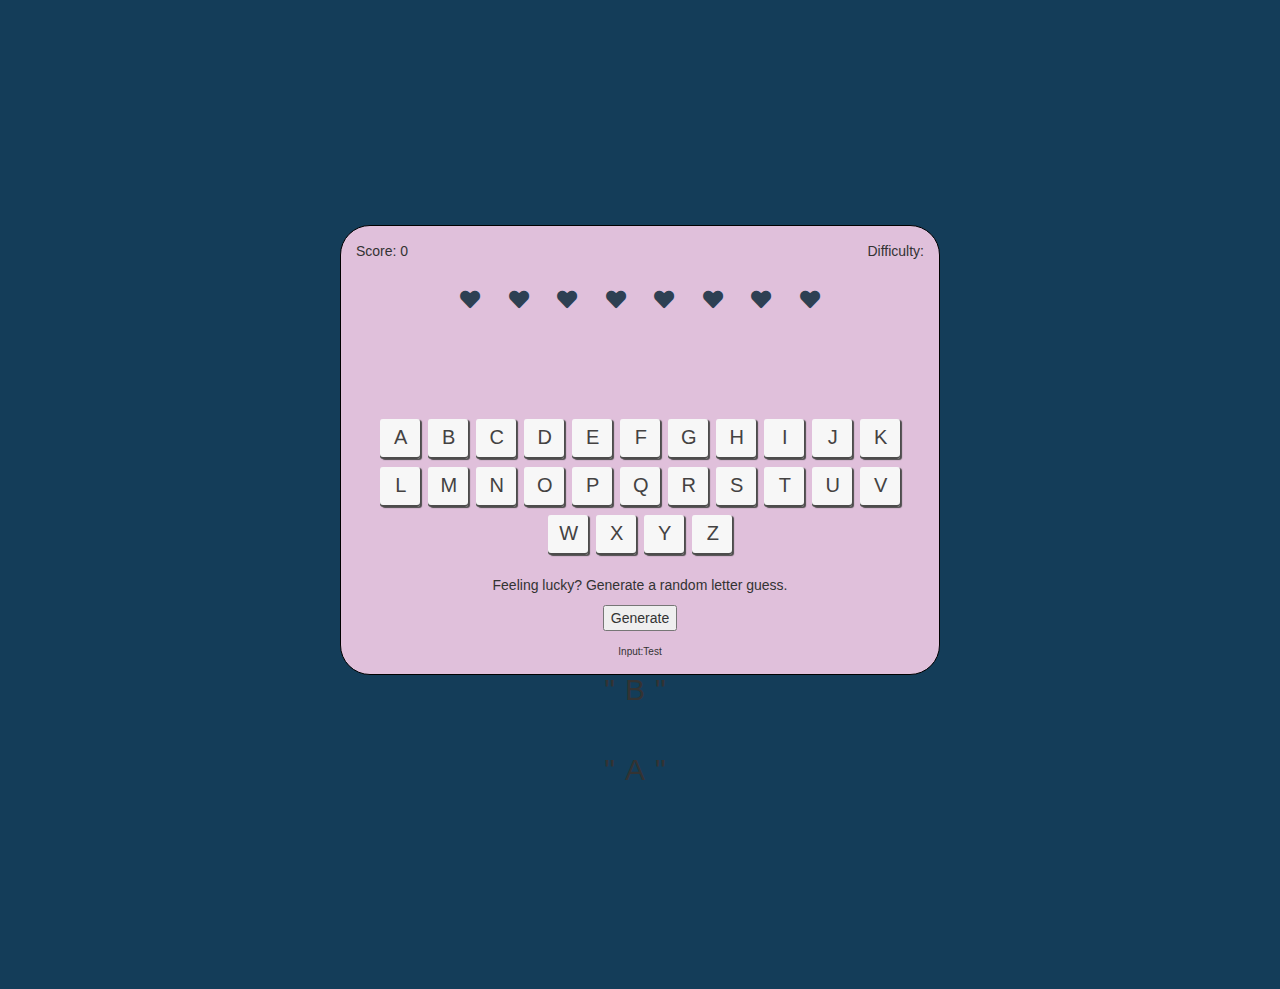
==== game.html @ 081ef5f4 "Update enable script" ====
<!DOCTYPE html>
<html lang="en">
<head>
<meta charset="UTF-8">
<meta name="viewport" content="width=device-width, initial-scale=1.0">
<meta http-equiv="X-UA-Compatible" content="ie=edge">
<meta name="Description" content="Enter your description here"/>
<link rel="stylesheet" href="https://cdnjs.cloudflare.com/ajax/libs/twitter-bootstrap/3.3.7/css/bootstrap.min.css">
<link rel="stylesheet" href="https://cdnjs.cloudflare.com/ajax/libs/font-awesome/5.15.4/css/all.min.css">
<link rel="stylesheet" href="./assets/css/style.css">
<title>Hangman Game</title>
</head>
<body id="game">
    <div id="main-container">
        <div id="game-area" > 
            <div id="game-status">
                <div id="score">
                    <p class="info-bar">Score: <span id="info-score">0</span></p>
                </div>
                <div id="timer">
                    <p class="info-bar">Timer: <span id="info-timer">0</span> s</p>
                </div>
                <div id="game-selected">
                    <p class="info-bar">Difficulty: <span id="info-difficulty">Easy</span></p>
                </div>
            </div>
            <div id="lives-status"></div>
            <div id="word-guess">
                <p id="word-random">Vacationland</p>
            </div>
            <div id="keyboard"></div>
            <div id="letter-random">
                <p>Feeling lucky? Generate a random letter guess.</p>
                <button id="gen-random" onclick="location.href='./index.html'">Generate</button> <!--temp link-->
            </div>
            <div id="action-status">
                <p id="action"><span>Input:</span>Test</p>
            </div> 
        </div>
        <div id="game-won-popup">
            <div id="word-guess">
                <p id="word-random">"b"</p>
            </div>
        </div>
        <div id="game-lost-popup">
            <div id="word-guess">
                <p id="word-random">"a"</p>
            </div>
            <div id="keyboard"></div>
        </div>
    </div>




<script src="./assets/js/script.js"></script>
<script src="./assets/js/passvalue.js"></script>
<!--<script src="https://cdnjs.cloudflare.com/ajax/libs/jquery/3.5.1/jquery.min.js"></script>
<script src="https://cdnjs.cloudflare.com/ajax/libs/twitter-bootstrap/3.3.7/js/bootstrap.min.js"></script>-->

</body>
</html>
---- assets/css/style.css ----
h1 {
    color: rgb(63, 28, 145);
    text-align: center;
    text-shadow: black;
    margin-bottom: 30px;
  
}

body {
    background-color:#143d59;
}

/* fixed game window parameters */

#main-container {
    background-color: #e0c0db;
    border: 1px solid black;
    border-radius: 3rem;
    position:absolute;
    width:600px;
    height: 450px;
    left: 50%;
    top: 50%;
    -webkit-transform: translate(-50%, -50%);
    transform: translate(-50%, -50%);

}

/* Menu */

#game-type {
    display:flex;
    flex-direction: row;
    justify-content: space-evenly;  
}

.cards {
    /* border: 1px solid blue; */
    width:170px;
    height: 320px;
    border-radius: 2rem;
    background-color:#f7f7f7;
    
    
}

.cards h2 {
    text-align: center;
    margin: 20% 0;
}

.cards h2::before {
    content:"Game Mode:";
    font-size: 1.2rem;
    display: block;
    font-weight: bold;
}

.cards ul {
    height: 40%;
    display:flex;
    text-align: center;
    flex-direction: column;
    
}

.cards ul li {
    color:#2E4053;
    font-size: 1.8rem;
}

.play {
    margin:auto;
    display:block;
    color:#f7f7f7;
    background-color: rgb(63, 28, 145);
    width: 10rem;
    height: 4rem;
    border-radius: 1rem;
}

/* Game */

/* Info-bar */

#game-status {
    display:flex;
    flex-direction: row;
    justify-content: space-between; 
    padding: 1.5rem;
    /* border: red 1px solid; */
}

#info-difficulty {
    text-transform: uppercase;
}
#game-status p, #word-guess p {
    margin: 0;
}

/* Lives-bar */

#lives-status {
    display:flex;
    flex-direction: row;
    justify-content: space-between;
    margin: auto;
    padding: 1rem;
    width: 400px;
    /* border: blue 1px solid; */
}

ul {
    list-style-type: none;
    display:flex;
    flex-direction: row;
    padding: 0;
    margin: 0;
}

li {
    justify-content: space-between;
    color: #2E4053;
    margin: 0 1rem;
    font-size: 2rem;   
}

/* Guess-word */

#word-guess {
    text-align: center;
    text-transform: uppercase;
    letter-spacing: 1rem;
    height: 8rem;
    

}

#word-random {
    font-size: 3rem;
    /* padding: 2rem; */
    
}

/* Keyboard*/

#keyboard {
    display:flex;
    flex-direction:row;
    flex-wrap: wrap;
    justify-content:center;
    padding: 1rem 3rem;
    height: 16rem;
}

.keys {
    position: relative;
    height: 4rem;
    width: 4rem;
    font-size: 2rem;
    padding: 3px 2px;
    margin: 4px;
    letter-spacing: 0.5px;
    color: #3a3a3a;
    background-color: #f7f7f7;
    box-shadow: 
        inset 0 -2px 0 #4d4c4c,
        inset 0px 1px 1px -1px #fff,
        2px 1px 1px 0px #4d4c4c;
    border-radius: 3px;
    text-transform: uppercase;
    white-space: nowrap;
    overflow: hidden;
    user-select: none; 
    cursor: pointer;
    transition:
        transform 0.08s ease,
        background-color 0.08s ease,
        box-shadow 0.08s ease;
    
}

.keys a {
    position: absolute;
    /* top: 50%;
    left: 50%;
    transform: translate(-50%, -50%); */
    text-align: center;
    margin-left: -1px;
    margin-top: 1px;
    width: 100%;
    height: 100%;
    text-decoration: none;
    color:rgb(68, 66, 66);
 }

.keys:active{
    box-shadow: 
        inset 2px 3px 0px #818181,
        inset 1px 1px 1px 0px #fff,
        1px 1px 1px 0px #7a7a7a;

}

.keys a:active{
    padding-top: 2px;
    padding-left: 2px;
    transition:
        transform 0.08s ease,
        background-color 0.08s ease,
        box-shadow 0.08s ease;
}

.disable-key {
    box-shadow: 
        inset 2px 3px 0px #818181,
        inset 1px 1px 1px 0px #fff,
        1px 1px 1px 0px #7a7a7a;  
}
/* Random Letter Generator */

#letter-random {
    /* border:  royalblue 1px solid; */
    height: 8rem;
    text-align: center;
    padding: 1rem;
}


/* Message-bar */

#action-status {
    text-align: center;
    font-size: 1rem;
    
    
}
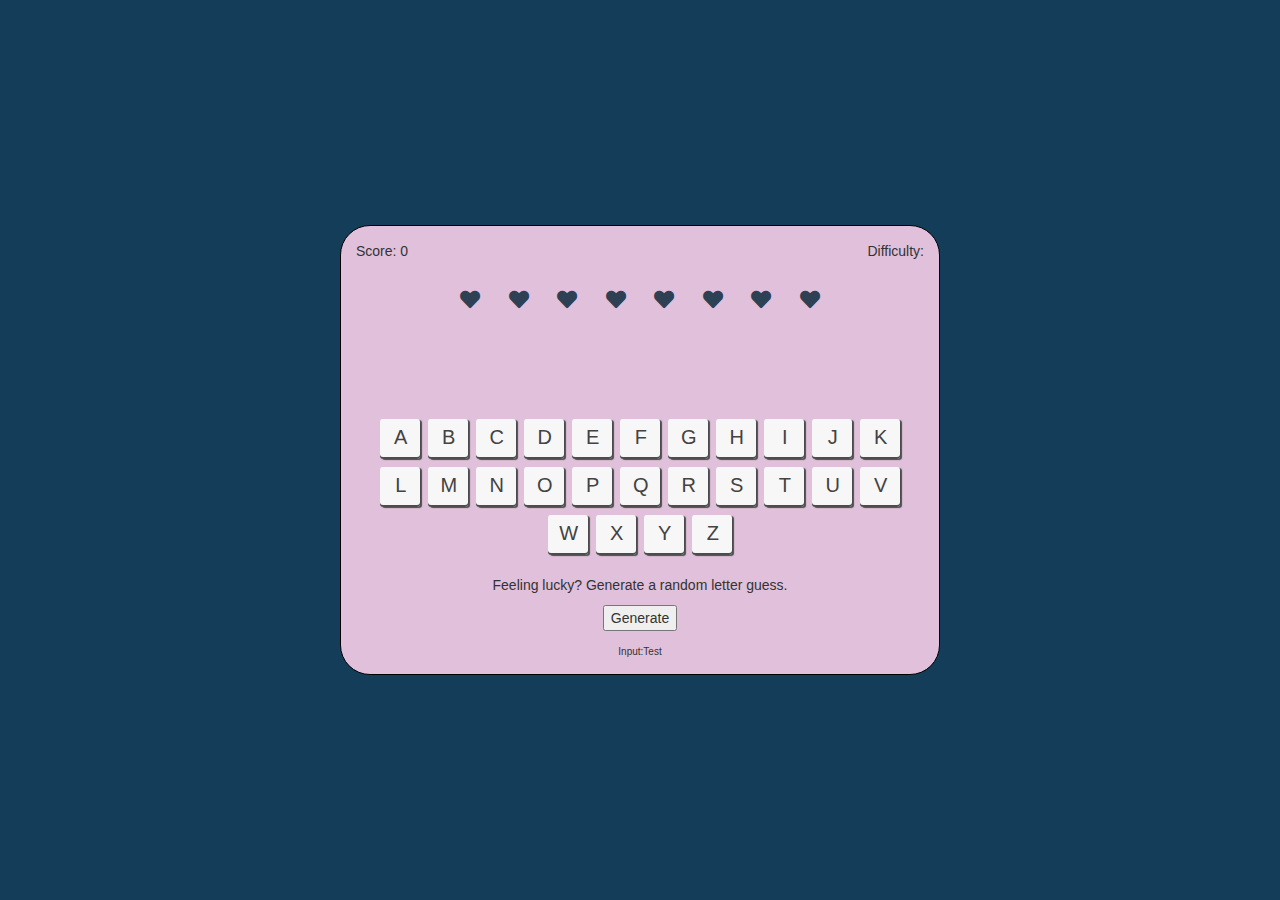
==== commit f5794c62: "Add timer reset function onClick()" ====
--- a/game.html
+++ b/game.html
@@ -18,7 +18,7 @@
                     <p class="info-bar">Score: <span id="info-score">0</span></p>
                 </div>
                 <div id="timer">
-                    <p class="info-bar">Timer: <span id="info-timer">0</span> s</p>
+                    <p class="info-bar">Timer: <span id="info-timer">-</span> s</p>
                 </div>
                 <div id="game-selected">
                     <p class="info-bar">Difficulty: <span id="info-difficulty">Easy</span></p>
@@ -37,12 +37,12 @@
                 <p id="action"><span>Input:</span>Test</p>
             </div> 
         </div>
-        <div id="game-won-popup">
+        <div id="game-won-popup" hidden>
             <div id="word-guess">
                 <p id="word-random">"b"</p>
             </div>
         </div>
-        <div id="game-lost-popup">
+        <div id="game-lost-popup" hidden>
             <div id="word-guess">
                 <p id="word-random">"a"</p>
             </div>
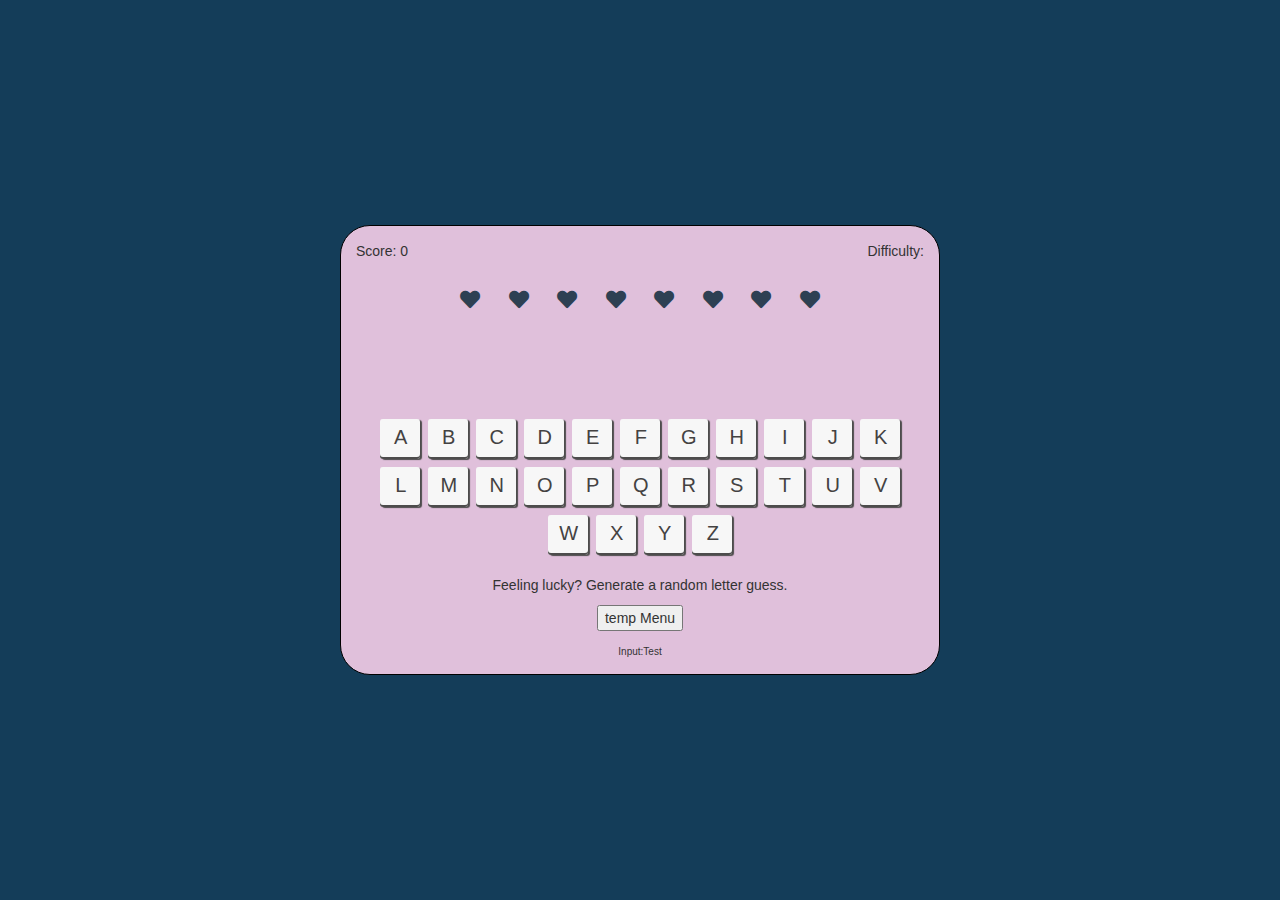
==== commit 19bdcaf4: "Add game over buttons and style" ====
--- a/game.html
+++ b/game.html
@@ -31,7 +31,7 @@
             <div id="keyboard"></div>
             <div id="letter-random">
                 <p>Feeling lucky? Generate a random letter guess.</p>
-                <button id="gen-random" onclick="location.href='./index.html'">Generate</button> <!--temp link-->
+                <button id="gen-random" onclick="location.href='./index.html'">temp Menu</button> <!--temp link-->
             </div>
             <div id="action-status">
                 <p id="action"><span>Input:</span>Test</p>
--- a/assets/css/style.css
+++ b/assets/css/style.css
@@ -153,7 +153,7 @@
     height: 16rem;
 }
 
-.keys {
+.keys, .gameEndButtons {
     position: relative;
     height: 4rem;
     width: 4rem;
@@ -196,12 +196,28 @@
 
 .keys:active{
     box-shadow: 
-        inset 2px 3px 0px #818181,
-        inset 1px 1px 1px 0px #fff,
-        1px 1px 1px 0px #7a7a7a;
-
-}
-
+        inset 2px 3px 0px #e0c0db,
+        inset 1px 1px 1px 0px #fff,
+        1px 1px 1px 0px #e0c0db;
+
+        /* inset 2px 3px 0px #818181,
+        inset 1px 1px 1px 0px #fff,
+        1px 1px 1px 0px #7a7a7a; */
+
+}
+.gameEndButtons:active{
+    box-shadow: 
+        inset 2px 3px 0px #e0c0db,
+        inset 1px 1px 1px 0px #fff,
+        1px 1px 1px 0px black;
+    padding-top: 8px;
+    padding-left: 8px;
+    transition:
+        transform 0.08s ease,
+        background-color 0.08s ease,
+        box-shadow 0.08s ease;
+
+}
 .keys a:active{
     padding-top: 2px;
     padding-left: 2px;
@@ -233,9 +249,46 @@
     text-align: center;
     font-size: 1rem;
     
-    
-}
-
-
-
-
+}
+
+/* GameOver  */
+
+#message  {
+    color: rgb(63, 28, 145);
+    display:flex;
+    flex-direction: column;  
+    text-align: center;
+    text-transform: uppercase;
+    font-size: 2rem;
+    width: 100%;
+ }
+
+#options {
+    display:flex;
+    flex-direction: column;
+    align-items: center; 
+}
+
+.gameEndButtons {
+    width: 70%;
+    height: 50px;
+    margin: 5px;
+    border: none;
+    border-radius: 1rem;
+    background-color: #f7f7f7;
+    color:rgb(68, 66, 66);
+    text-transform: uppercase;
+    letter-spacing: 0.5rem;
+}
+
+.won-message {
+    color: rgb(63, 28, 145);
+    
+}
+
+.lost-message {
+    color: #943126;
+}
+
+
+
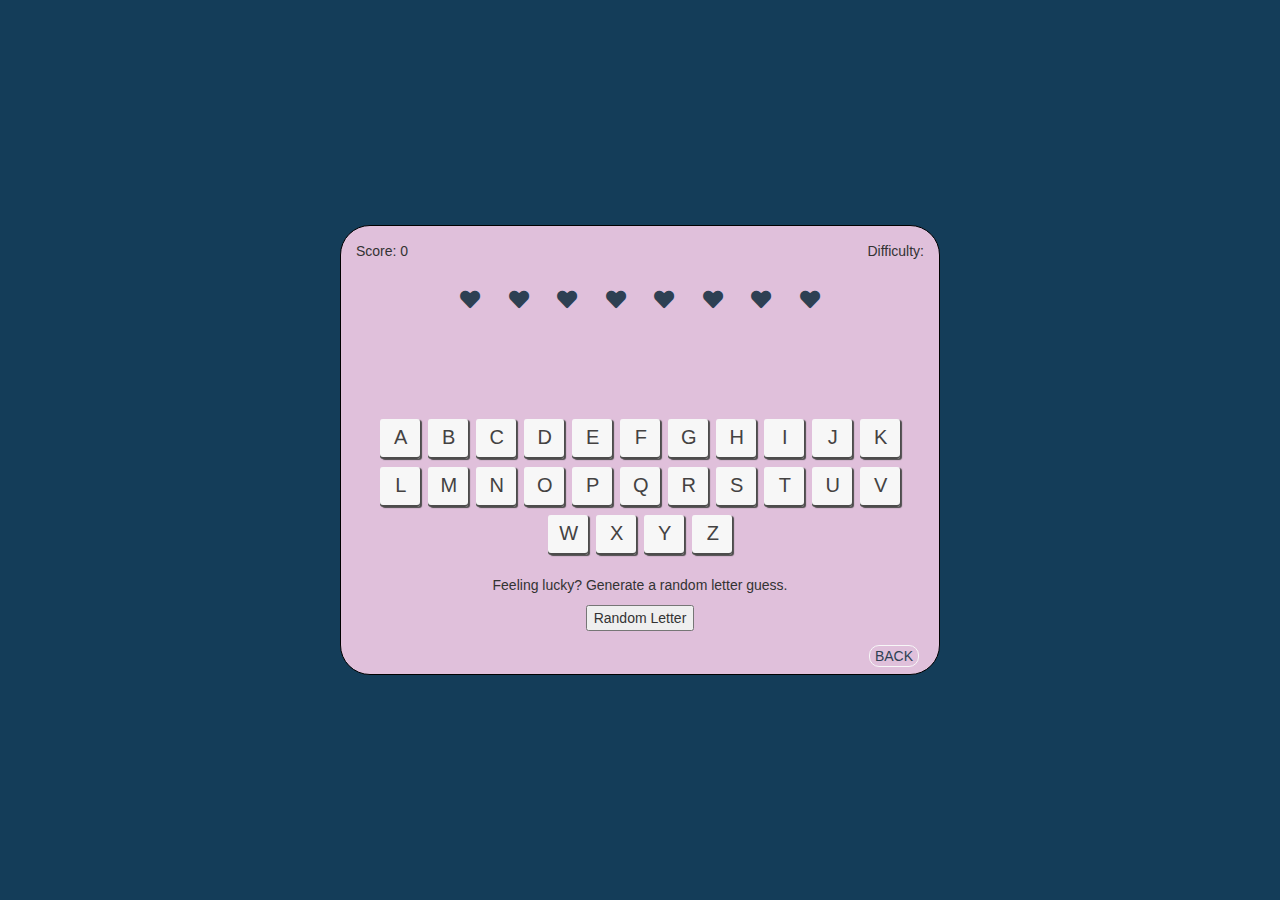
==== commit 0c43e22c: "Add game over buttons function and back button function" ====
--- a/game.html
+++ b/game.html
@@ -31,11 +31,14 @@
             <div id="keyboard"></div>
             <div id="letter-random">
                 <p>Feeling lucky? Generate a random letter guess.</p>
-                <button id="gen-random" onclick="location.href='./index.html'">temp Menu</button> <!--temp link-->
+                <button id="gen-random" onclick="">Random Letter</button> <!--temp link-->
             </div>
             <div id="action-status">
-                <p id="action"><span>Input:</span>Test</p>
+                <p id="action"><span></span></p>
             </div> 
+            <div id="back-menu">
+                <button id="game-menu" onclick="location.href='./index.html'" >back</button>
+            </div>
         </div>
         <div id="game-won-popup" hidden>
             <div id="word-guess">
--- a/assets/css/style.css
+++ b/assets/css/style.css
@@ -237,9 +237,10 @@
 
 #letter-random {
     /* border:  royalblue 1px solid; */
-    height: 8rem;
-    text-align: center;
-    padding: 1rem;
+    height: 7rem;
+    text-align: center;
+    padding-top: 1rem;
+
 }
 
 
@@ -251,6 +252,35 @@
     
 }
 
+#back-menu {
+    display:inline-block;
+    text-align: right;
+    width: 100%;
+    
+    /* border: red 1px solid; */
+}
+
+#game-menu {
+    background-color: transparent;
+    color: #2E4053;
+    border: 1.5px #f7f7f7 solid;
+    border-radius: 1rem;
+    margin-right: 20px;
+    padding: 0 5px;
+    text-transform: uppercase;
+    text-align: center;
+    /* letter-spacing: 0.5rem; */
+}
+
+#back-menu #game-menu:hover {
+    /* background-color: rgb(63, 28, 145); */
+    /* color: #f7f7f7; */
+    border: 1.5px rgb(63, 28, 145) solid;
+    color: rgb(63, 28, 145);
+    text-transform: bold;
+    font-weight: bolder;
+        
+}
 /* GameOver  */
 
 #message  {
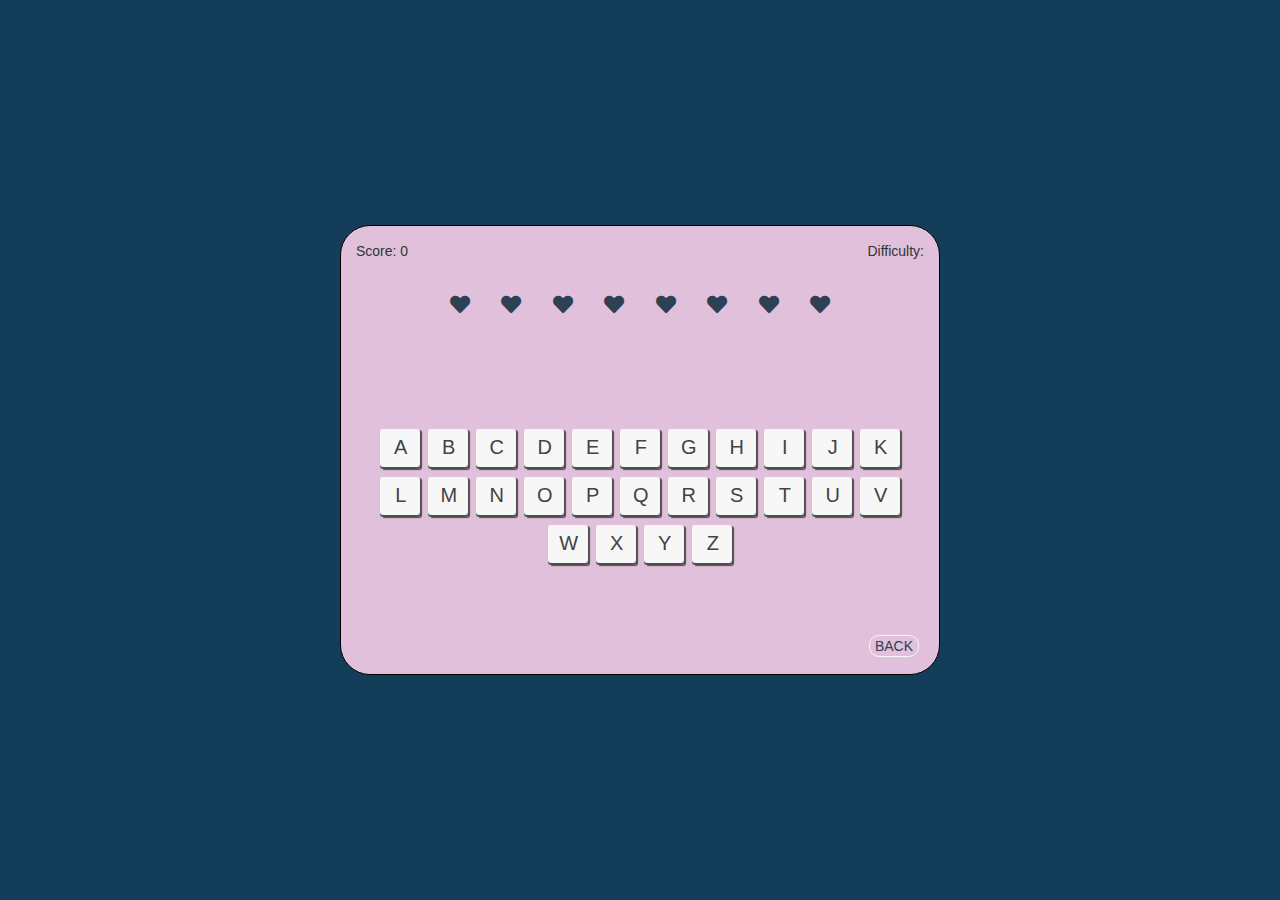
==== commit c60ba864: "Add function to replace lives icon on mistake to idicate lives lost" ====
--- a/game.html
+++ b/game.html
@@ -29,7 +29,7 @@
                 <p id="word-random">Vacationland</p>
             </div>
             <div id="keyboard"></div>
-            <div id="letter-random">
+            <div id="letter-random" hidden>
                 <p>Feeling lucky? Generate a random letter guess.</p>
                 <button id="gen-random" onclick="">Random Letter</button> <!--temp link-->
             </div>
--- a/assets/css/style.css
+++ b/assets/css/style.css
@@ -105,7 +105,7 @@
     flex-direction: row;
     justify-content: space-between;
     margin: auto;
-    padding: 1rem;
+    padding: 1.5rem 0;
     width: 400px;
     /* border: blue 1px solid; */
 }
@@ -148,9 +148,11 @@
     display:flex;
     flex-direction:row;
     flex-wrap: wrap;
+    align-content: flex-start;
     justify-content:center;
     padding: 1rem 3rem;
-    height: 16rem;
+    height: 15em;
+    /* border: red 1px solid; */
 }
 
 .keys, .gameEndButtons {
@@ -256,6 +258,7 @@
     display:inline-block;
     text-align: right;
     width: 100%;
+    /* border: blue 1px solid; */
     
     /* border: red 1px solid; */
 }
@@ -269,6 +272,7 @@
     padding: 0 5px;
     text-transform: uppercase;
     text-align: center;
+    
     /* letter-spacing: 0.5rem; */
 }
 
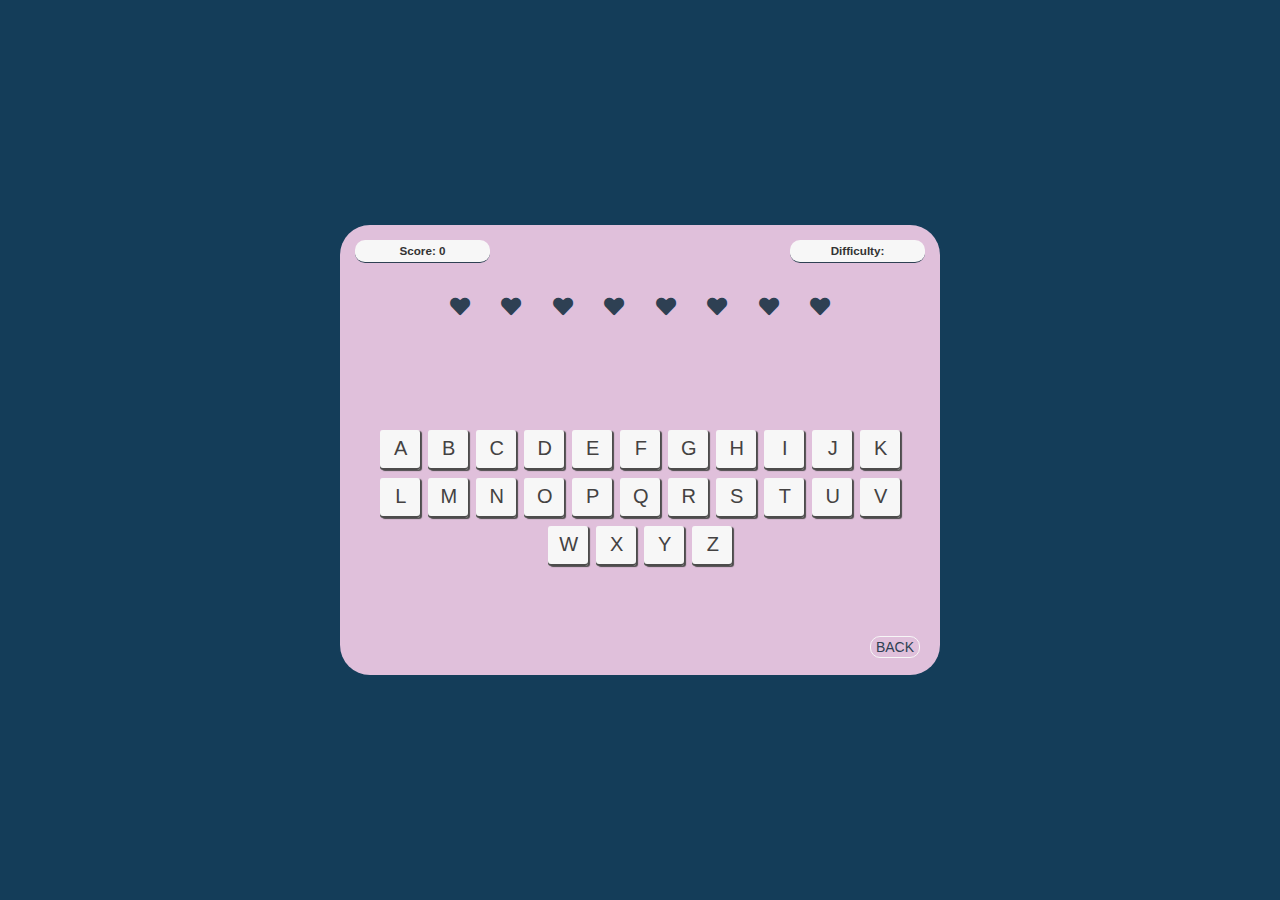
==== commit a98fad31: "Add style to info-bar" ====
--- a/game.html
+++ b/game.html
@@ -4,7 +4,7 @@
 <meta charset="UTF-8">
 <meta name="viewport" content="width=device-width, initial-scale=1.0">
 <meta http-equiv="X-UA-Compatible" content="ie=edge">
-<meta name="Description" content="Enter your description here"/>
+<meta name="Description" content="The classic Hangman word guess game. Can you guess the correct letters wisely and fast enough?"/>
 <link rel="stylesheet" href="https://cdnjs.cloudflare.com/ajax/libs/twitter-bootstrap/3.3.7/css/bootstrap.min.css">
 <link rel="stylesheet" href="https://cdnjs.cloudflare.com/ajax/libs/font-awesome/5.15.4/css/all.min.css">
 <link rel="stylesheet" href="./assets/css/style.css">
--- a/assets/css/style.css
+++ b/assets/css/style.css
@@ -1,9 +1,19 @@
 h1 {
     color: rgb(63, 28, 145);
     text-align: center;
-    text-shadow: black;
-    margin-bottom: 30px;
-  
+    /* text-shadow: black 50px; */
+    margin: 20px 0;
+    letter-spacing: 2rem;
+    font-size: 25px;
+}
+
+h1:before, h1:after {
+    display: inline-block;
+    content: "";
+    border-top: .1rem solid rgb(63, 28, 145);
+    width: 10rem;
+    margin: 0 1rem;
+    transform: translateY(-1rem);
 }
 
 body {
@@ -14,7 +24,7 @@
 
 #main-container {
     background-color: #e0c0db;
-    border: 1px solid black;
+    /* border: 1px solid black; */
     border-radius: 3rem;
     position:absolute;
     width:600px;
@@ -28,6 +38,40 @@
 
 /* Menu */
 
+h3 {
+    color: rgb(63, 28, 145);
+    text-align: center;
+    font-size: 1.25rem;
+    margin: 0 0 5px 0;
+    padding-top: 5px;
+    font-weight: bold;
+    text-transform: uppercase;
+} 
+
+#instructions {
+    border-radius: 2rem;
+    background-color:#f7f7f7;
+    text-align: center;
+    margin: 0% 5% 2% 5%;
+    width: 90%;
+    border-bottom: #2E4053 1px solid;
+    
+}
+
+#instructions p{
+    font-size: 1.25rem;
+    padding: 0 5%;
+    text-align: center;
+    margin-bottom: 10px;
+    color: #2E4053;
+    
+}
+#instructions .justify{
+    text-align: justify;
+}
+
+
+
 #game-type {
     display:flex;
     flex-direction: row;
@@ -37,16 +81,17 @@
 .cards {
     /* border: 1px solid blue; */
     width:170px;
-    height: 320px;
+    height: 200px;
     border-radius: 2rem;
     background-color:#f7f7f7;
+    border-bottom: #2E4053 1px solid;
     
     
 }
 
 .cards h2 {
     text-align: center;
-    margin: 20% 0;
+    margin: 10% 0 0 0;
 }
 
 .cards h2::before {
@@ -57,7 +102,7 @@
 }
 
 .cards ul {
-    height: 40%;
+    height: 35%;
     display:flex;
     text-align: center;
     flex-direction: column;
@@ -66,7 +111,7 @@
 
 .cards ul li {
     color:#2E4053;
-    font-size: 1.8rem;
+    font-size: 1.5rem;
 }
 
 .play {
@@ -75,7 +120,7 @@
     color:#f7f7f7;
     background-color: rgb(63, 28, 145);
     width: 10rem;
-    height: 4rem;
+    height: 3.5rem;
     border-radius: 1rem;
 }
 
@@ -90,6 +135,18 @@
     padding: 1.5rem;
     /* border: red 1px solid; */
 }
+
+.info-bar {
+    background-color: #f7f7f7;
+    border-bottom: #2E4053 1px solid;
+    border-radius: 1rem;
+    text-align: center;
+    padding: 0.25rem;
+    width: 135px;
+    font-weight: bold;
+    font-size: smaller;
+}
+
 
 #info-difficulty {
     text-transform: uppercase;
@@ -132,8 +189,6 @@
     text-transform: uppercase;
     letter-spacing: 1rem;
     height: 8rem;
-    
-
 }
 
 #word-random {
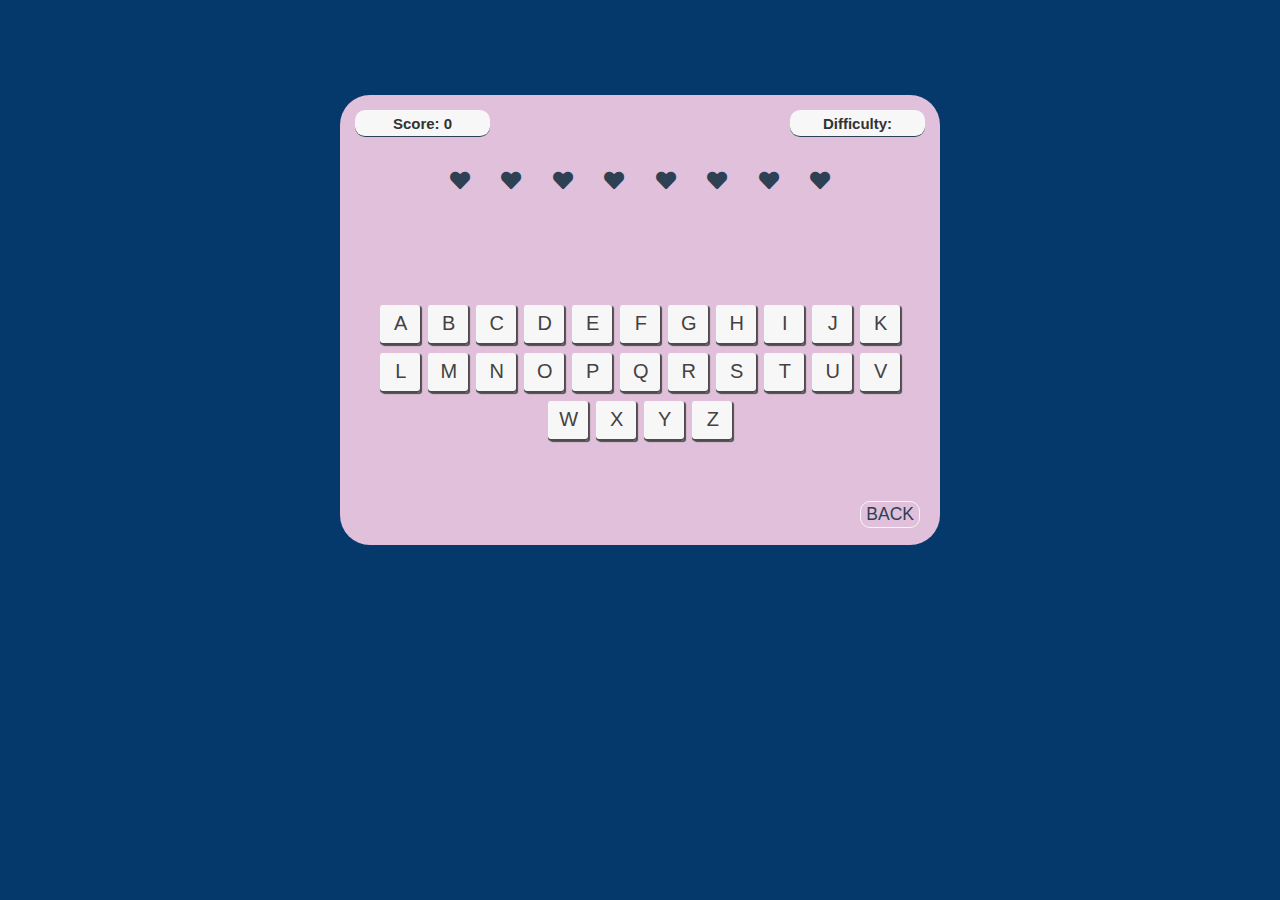
==== commit 17d1e931: "Update removing empty spaces in html, css and JS files" ====
--- a/game.html
+++ b/game.html
@@ -4,7 +4,11 @@
 <meta charset="UTF-8">
 <meta name="viewport" content="width=device-width, initial-scale=1.0">
 <meta http-equiv="X-UA-Compatible" content="ie=edge">
-<meta name="Description" content="The classic Hangman word guess game. Can you guess the correct letters wisely and fast enough?"/>
+<!-- SEO Meta START-->
+<meta name="description" content="The classic Hangman word guess game. Can you guess the correct letters wisely and fast enough?">
+<meta name="keywords" content="game, hangman, word, guess">
+<meta name="author" content="Edgaras Spiridonov">
+<!--SEO Meta END-->
 <link rel="stylesheet" href="https://cdnjs.cloudflare.com/ajax/libs/twitter-bootstrap/3.3.7/css/bootstrap.min.css">
 <link rel="stylesheet" href="https://cdnjs.cloudflare.com/ajax/libs/font-awesome/5.15.4/css/all.min.css">
 <link rel="stylesheet" href="./assets/css/style.css">
@@ -29,13 +33,6 @@
                 <p id="word-random">Vacationland</p>
             </div>
             <div id="keyboard"></div>
-            <div id="letter-random" hidden>
-                <p>Feeling lucky? Generate a random letter guess.</p>
-                <button id="gen-random" onclick="">Random Letter</button> <!--temp link-->
-            </div>
-            <div id="action-status">
-                <p id="action"><span></span></p>
-            </div> 
             <div id="back-menu">
                 <button id="game-menu" onclick="location.href='./index.html'" >back</button>
             </div>
--- a/assets/css/style.css
+++ b/assets/css/style.css
@@ -1,8 +1,15 @@
+* {
+    box-sizing: border-box;
+    padding: 0;
+    margin: 0;
+}
+
 h1 {
     color: rgb(63, 28, 145);
     text-align: center;
     /* text-shadow: black 50px; */
-    margin: 20px 0;
+    margin: 30px 0 20px  0;
+    padding-top: 20px;
     letter-spacing: 2rem;
     font-size: 25px;
 }
@@ -17,23 +24,22 @@
 }
 
 body {
-    background-color:#143d59;
+    background-color:#05386b;
 }
 
 /* fixed game window parameters */
 
 #main-container {
     background-color: #e0c0db;
-    /* border: 1px solid black; */
     border-radius: 3rem;
-    position:absolute;
+    position: relative;
+    margin-top: 320px;
     width:600px;
     height: 450px;
     left: 50%;
     top: 50%;
     -webkit-transform: translate(-50%, -50%);
     transform: translate(-50%, -50%);
-
 }
 
 /* Menu */
@@ -50,12 +56,11 @@
 
 #instructions {
     border-radius: 2rem;
-    background-color:#f7f7f7;
+    background-color:#ecdce9;
     text-align: center;
     margin: 0% 5% 2% 5%;
     width: 90%;
     border-bottom: #2E4053 1px solid;
-    
 }
 
 #instructions p{
@@ -64,14 +69,12 @@
     text-align: center;
     margin-bottom: 10px;
     color: #2E4053;
-    
-}
+}
+
 #instructions .justify{
     text-align: justify;
 }
 
-
-
 #game-type {
     display:flex;
     flex-direction: row;
@@ -79,14 +82,11 @@
 }
 
 .cards {
-    /* border: 1px solid blue; */
     width:170px;
     height: 200px;
     border-radius: 2rem;
     background-color:#f7f7f7;
     border-bottom: #2E4053 1px solid;
-    
-    
 }
 
 .cards h2 {
@@ -106,7 +106,6 @@
     display:flex;
     text-align: center;
     flex-direction: column;
-    
 }
 
 .cards ul li {
@@ -133,7 +132,6 @@
     flex-direction: row;
     justify-content: space-between; 
     padding: 1.5rem;
-    /* border: red 1px solid; */
 }
 
 .info-bar {
@@ -144,7 +142,7 @@
     padding: 0.25rem;
     width: 135px;
     font-weight: bold;
-    font-size: smaller;
+    font-size: 1.5rem;
 }
 
 
@@ -164,7 +162,6 @@
     margin: auto;
     padding: 1.5rem 0;
     width: 400px;
-    /* border: blue 1px solid; */
 }
 
 ul {
@@ -193,8 +190,6 @@
 
 #word-random {
     font-size: 3rem;
-    /* padding: 2rem; */
-    
 }
 
 /* Keyboard*/
@@ -207,7 +202,6 @@
     justify-content:center;
     padding: 1rem 3rem;
     height: 15em;
-    /* border: red 1px solid; */
 }
 
 .keys, .gameEndButtons {
@@ -234,14 +228,10 @@
         transform 0.08s ease,
         background-color 0.08s ease,
         box-shadow 0.08s ease;
-    
 }
 
 .keys a {
     position: absolute;
-    /* top: 50%;
-    left: 50%;
-    transform: translate(-50%, -50%); */
     text-align: center;
     margin-left: -1px;
     margin-top: 1px;
@@ -256,11 +246,6 @@
         inset 2px 3px 0px #e0c0db,
         inset 1px 1px 1px 0px #fff,
         1px 1px 1px 0px #e0c0db;
-
-        /* inset 2px 3px 0px #818181,
-        inset 1px 1px 1px 0px #fff,
-        1px 1px 1px 0px #7a7a7a; */
-
 }
 .gameEndButtons:active{
     box-shadow: 
@@ -273,7 +258,6 @@
         transform 0.08s ease,
         background-color 0.08s ease,
         box-shadow 0.08s ease;
-
 }
 .keys a:active{
     padding-top: 2px;
@@ -293,11 +277,9 @@
 /* Random Letter Generator */
 
 #letter-random {
-    /* border:  royalblue 1px solid; */
     height: 7rem;
     text-align: center;
     padding-top: 1rem;
-
 }
 
 
@@ -313,9 +295,6 @@
     display:inline-block;
     text-align: right;
     width: 100%;
-    /* border: blue 1px solid; */
-    
-    /* border: red 1px solid; */
 }
 
 #game-menu {
@@ -327,16 +306,12 @@
     padding: 0 5px;
     text-transform: uppercase;
     text-align: center;
-    
-    /* letter-spacing: 0.5rem; */
+    font-size: 1.75rem;
 }
 
 #back-menu #game-menu:hover {
-    /* background-color: rgb(63, 28, 145); */
-    /* color: #f7f7f7; */
     border: 1.5px rgb(63, 28, 145) solid;
     color: rgb(63, 28, 145);
-    text-transform: bold;
     font-weight: bolder;
         
 }
@@ -379,5 +354,242 @@
     color: #943126;
 }
 
-
-
+@media screen and (max-width: 600px) {
+
+    #main-container {
+        width:90%;
+        height: 600px;
+    }
+
+    h1 {
+        display: inline-flex;
+        width: 100%;
+        align-content: flex-start;
+        justify-content:center;
+        margin: 20px 0;
+        padding-top: 0;
+    }
+
+    h1:before, h1:after {
+        width: 5rem;
+        margin: 1rem;
+        transform: translateY(0.1rem);
+    }
+
+    #game-type {
+        display: grid;
+        grid-auto-columns: 90%;
+        grid-template-rows: repeat(3, 33%);   
+        width: 100%;
+    }
+
+    .cards {
+        width:100%;
+        height: 80px;
+        margin-bottom: 20px;
+        align-items: center;
+        display: grid;
+        grid-template-columns: 28% 38% 24%;
+        grid-auto-rows: 100%;
+    }
+    
+    .cards h2 {
+        position: absolute;
+        text-align: center;
+        margin: 1% 0 0 0;
+        font-size: 1.75rem;
+        width:28%;
+    }
+    
+    .cards h2::before {
+        font-size: 1.1rem;
+    }
+    
+    .cards ul {
+        justify-content:center;
+    }
+    
+    .cards ul li {
+        font-size: 1.25rem;
+        text-align: justify;
+        margin-left: 10px;
+    }
+    
+    .play {
+        width: 8rem;
+        height: 4rem;
+        font-size: 1.25rem;
+    }
+    
+    /* game */
+
+  
+    #game-status {
+        position: relative;
+        justify-content:center; 
+        display: grid;
+        grid-template-columns: repeat(2, 45%);
+        grid-template-rows: repeat(2, 33%);
+        grid-row-gap: 12px;
+        grid-column-gap: 40px;
+        margin:10px;
+        grid-auto-rows: 100%;
+        font-size: 1.75rem;
+    }
+
+    #game-selected{
+        grid-column: span 2;
+    }
+
+    .info-bar {
+        width: auto;
+    }
+
+    
+    #lives-status {
+        margin: auto;
+        padding: 0;
+        width: 90%;
+    }
+
+    li i {
+        font-size: 20px;
+        justify-content:center;
+        margin-bottom: 20px;
+
+    }
+
+    li {
+        margin: 2px;
+    }
+
+    #word-guess {
+        letter-spacing: 0.5rem;
+        height: 4rem;
+        margin-bottom: 10px;
+        font-size:4rem;
+    }
+
+    #keyboard {
+        padding: 1rem 1rem;
+        height: 24em;
+    }
+}
+
+
+@media screen and (max-width: 320px) {
+
+    #main-container {
+        width:90%;
+        min-width: 280px;
+        height: 600px;
+    }
+
+    h1 {
+        color: rgb(63, 28, 145);
+        margin: 20px 0;
+        letter-spacing: 1rem;
+        font-size: 20px;
+        padding-top: 0;
+        
+    }
+
+    h1:before, h1:after {
+        width: 15rem;
+    }
+
+    #instructions {
+        margin: 0 auto;
+        margin-bottom: 5px;
+    }
+
+    #game-type {
+        display: grid;
+        grid-template-rows: repeat(3, 33%);
+    }
+
+    .cards {
+        width:90%;
+        min-width: 260px;
+        height: 80px;
+        margin-bottom: 5px;
+        align-items: center;
+        display: grid;
+        grid-template-columns: 28% 38% 24%;
+        grid-auto-rows: 100%;
+    }
+    
+    .cards h2 {
+        position: absolute;
+        align-content: center;
+        margin: 1% 0 0 0;
+        font-size: 1.75rem;
+        width:28%;
+    }
+    
+    .cards h2::before {
+        font-size: 1.1rem;
+    }
+    
+    .cards ul {
+        justify-content:center;
+    }
+    
+    .cards ul li {
+        font-size: 1.1rem;
+        text-align: justify;
+    }
+    
+    .play {
+        width: 8rem;
+        height: 4rem;
+        font-size: 1.25rem;
+    }
+    
+    /* game */
+
+    #game-status {
+        position: relative;
+        justify-content:center; 
+        display: grid;
+        grid-template-columns: repeat(2, 45%);
+        grid-template-rows: repeat(2, 33%);
+        grid-row-gap: 12px;
+        grid-column-gap: 40px;
+        margin:10px;
+        grid-auto-rows: 100%;
+    }
+
+    .info-bar {
+        width: auto;
+    }
+
+    #game-selected{
+        grid-column: span 2;
+    }
+
+    #lives-status {
+
+        margin: auto;
+        padding: 0;
+        width: 90%;
+    }
+
+    li i {
+        font-size: 2rem;
+        justify-content:center;
+        margin-bottom: 20px;
+    }
+
+    #word-guess {
+        letter-spacing: 0rem;
+        height: 4rem;
+        margin-bottom: 10px;
+        font-size:3rem;
+    }
+
+    #keyboard {
+        padding: 1rem 1rem;
+        height: 24em;
+    }
+}